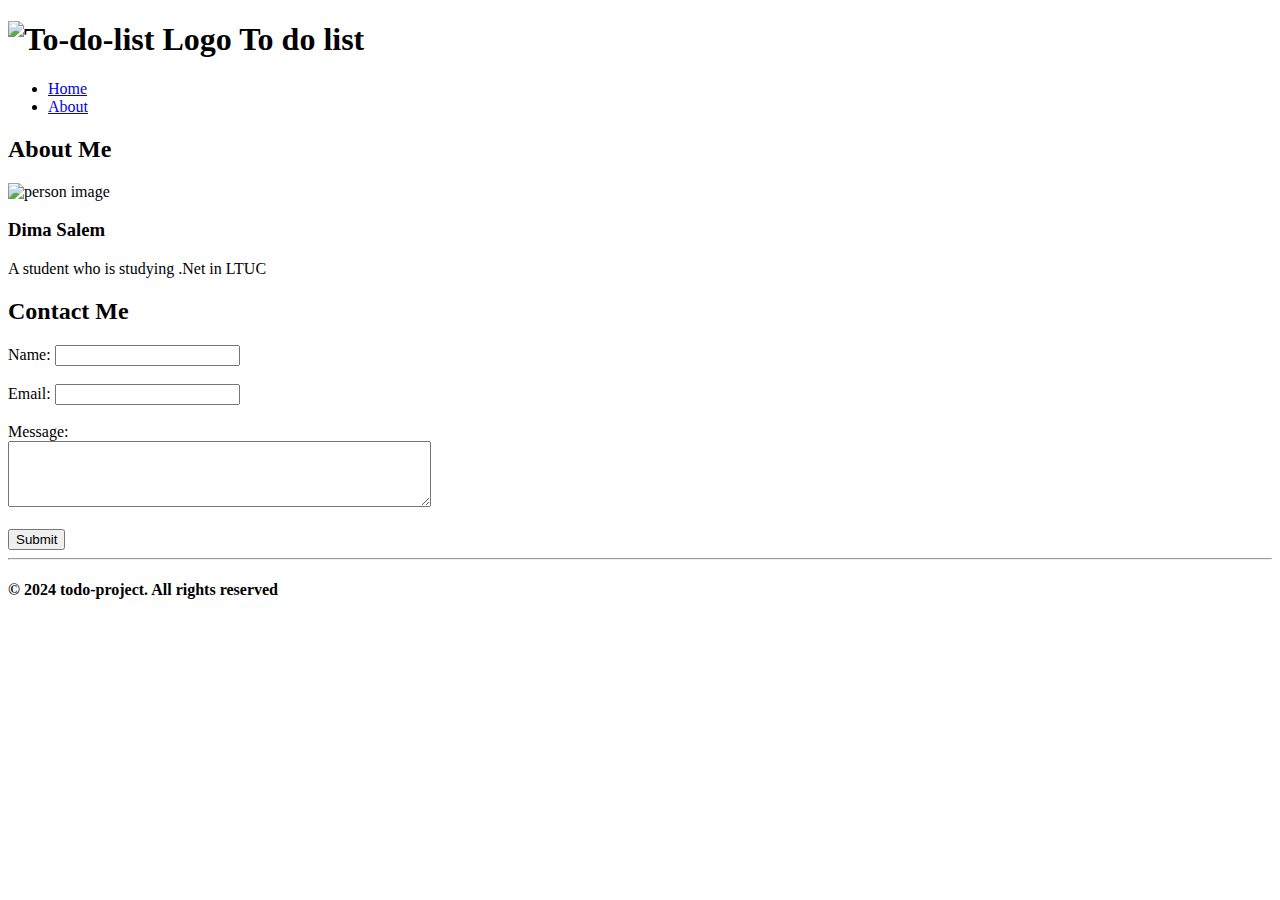
==== about.html @ 93f9178b "ADD about.html" ====
<!DOCTYPE html>
<html lang="en">

<head>
    <meta charset="UTF-8">
    <meta name="viewport" content="width=device-width, initial-scale=1.0">
    <title>todo-project</title>
</head>

<body>
    <header>
        <h1>
            <img src="images/logo.png" width="50" height="50" alt="To-do-list Logo"> To do list
        </h1>
        <nav>
            <ul>
                <li><a href="index.html">Home</a></li>
                <li><a href="about.html">About</a></li>
            </ul>
        </nav>
    </header>

    <main>
        <section>
            <h2>About Me</h2>
            <img src="images/person.png" width="100" height="100" alt="person image">
            <h3>Dima Salem</h3>
            <span>A student who is studying .Net in LTUC</span>
        </section>

        <section>
            <h2>Contact Me</h2>
            <form>
                <label for="name">Name:</label>
                <input type="text" id="name" name="name" required><br><br>
                <label for="email">Email:</label>
                <input type="email" id="email" name="email" required><br><br>
                <label for="message">Message:</label><br>
                <textarea id="message" name="message" rows="4" cols="50" required></textarea><br><br>
                <input type="submit" value="Submit">
            </form>
        </section>
    </main>

    <footer>
        <hr />
        <h4>
            <p>&copy; 2024 todo-project. All rights reserved</p>
        </h4>
    </footer>
</body>

</html>
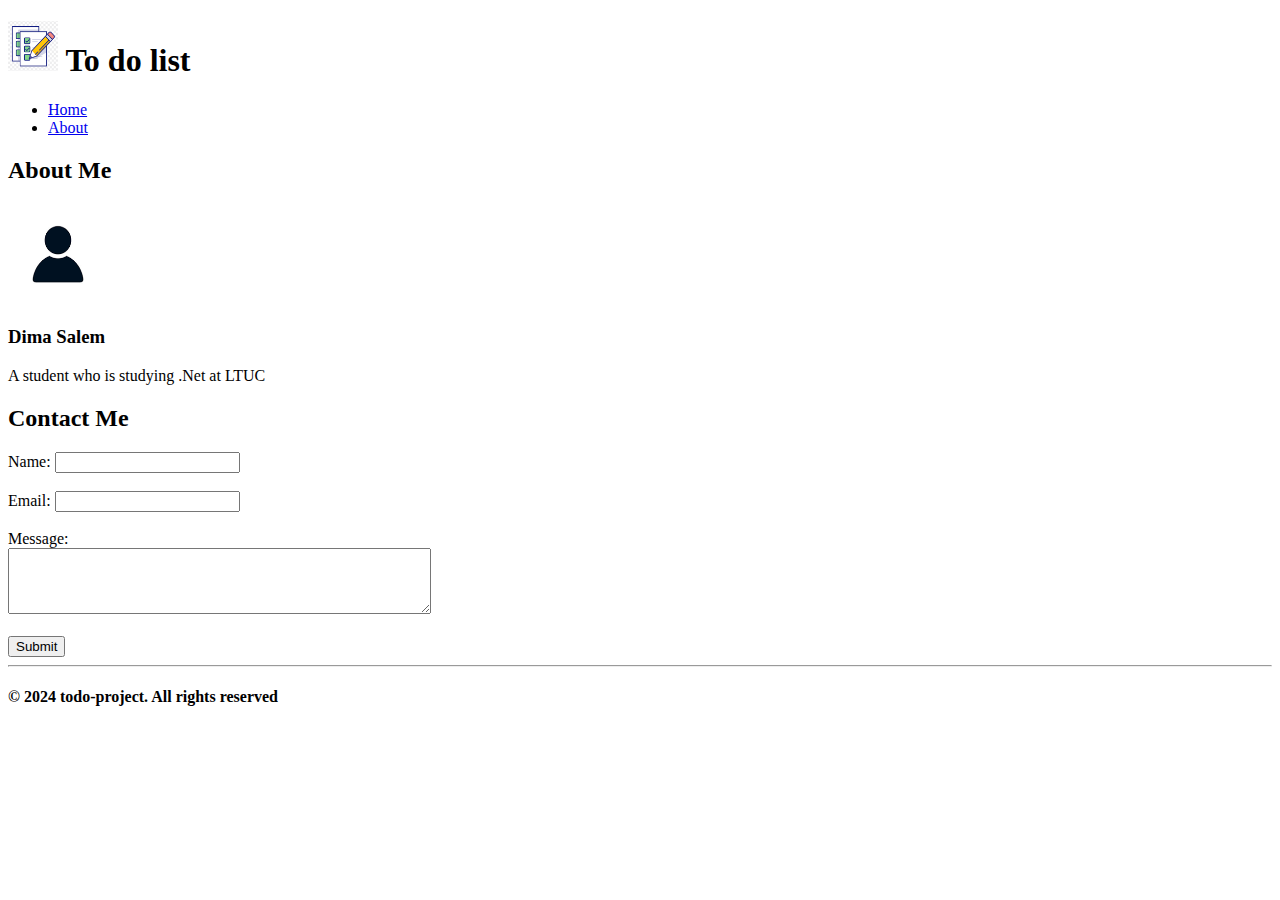
==== commit 39a22021: "UPD html files" ====
--- a/about.html
+++ b/about.html
@@ -5,12 +5,13 @@
     <meta charset="UTF-8">
     <meta name="viewport" content="width=device-width, initial-scale=1.0">
     <title>todo-project</title>
+    <link rel="stylesheet" href="style.css" />
 </head>
 
 <body>
     <header>
         <h1>
-            <img src="images/logo.png" width="50" height="50" alt="To-do-list Logo"> To do list
+            <img src="../images/logo.png" width="50" height="50" alt="To-do-list Logo"> To do list
         </h1>
         <nav>
             <ul>
@@ -23,9 +24,9 @@
     <main>
         <section>
             <h2>About Me</h2>
-            <img src="images/person.png" width="100" height="100" alt="person image">
+            <img src="../images/person.png" width="100" height="100" alt="person image">
             <h3>Dima Salem</h3>
-            <span>A student who is studying .Net in LTUC</span>
+            <span>A student who is studying .Net at LTUC</span>
         </section>
 
         <section>
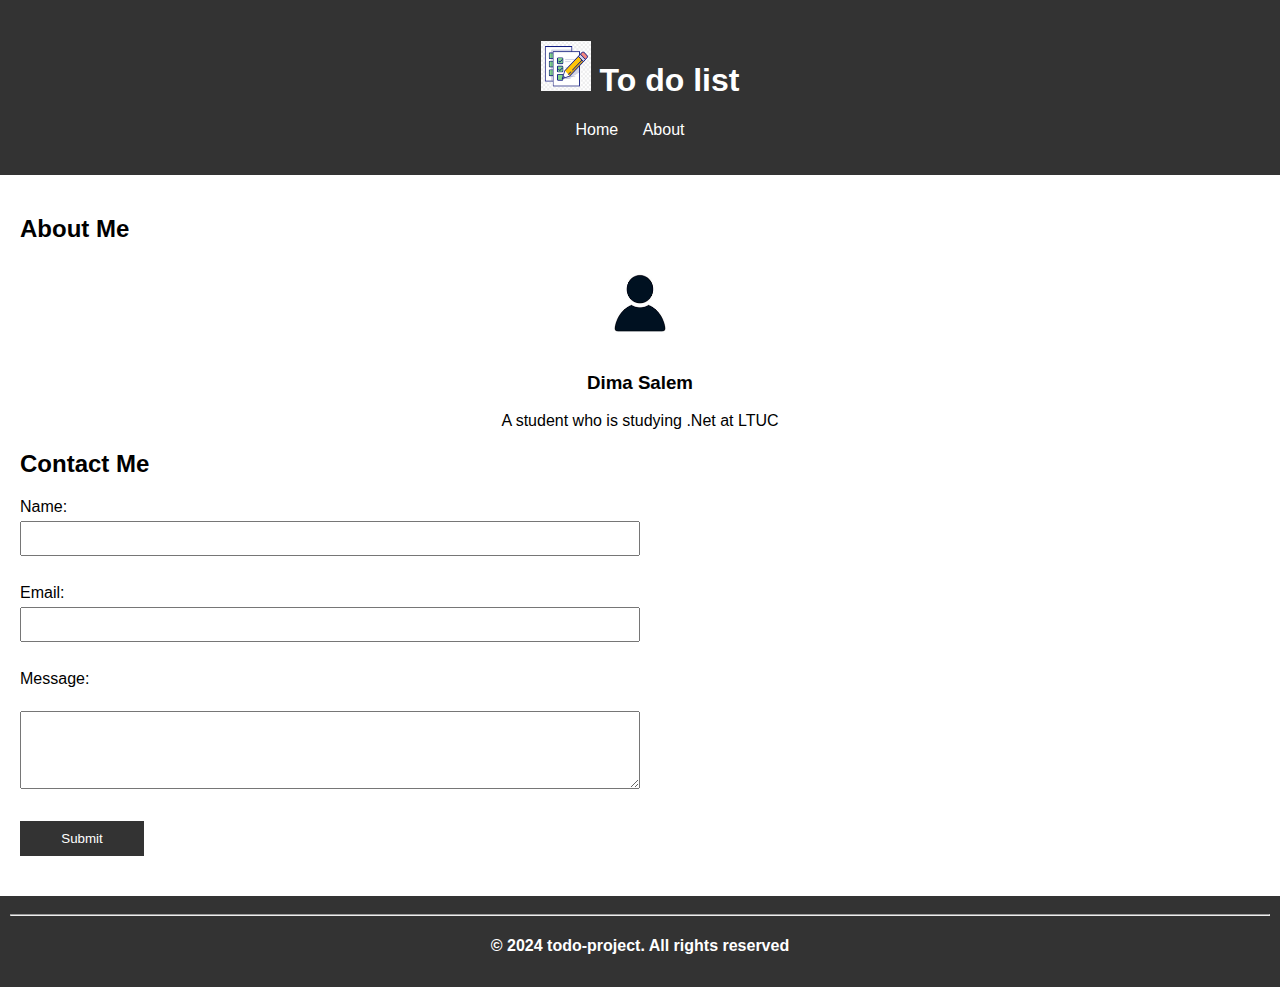
==== commit 8c3beb23: "UPD index.html" ====
--- a/about.html
+++ b/about.html
@@ -49,6 +49,7 @@
             <p>&copy; 2024 todo-project. All rights reserved</p>
         </h4>
     </footer>
+    <script src="app.js"></script>
 </body>
 
 </html>--- a/style.css
+++ b/style.css
@@ -0,0 +1,120 @@
+body {
+    font-family: Arial, sans-serif;
+    margin: 0;
+    padding: 0;
+}
+
+header {
+    background-color: #333;
+    color: white;
+    padding: 20px;
+    text-align: center;
+}
+
+
+nav ul {
+    list-style-type: none;
+    padding: 0;
+}
+
+nav ul li {
+    display: inline;
+    margin-right: 20px;
+}
+
+nav ul li a {
+    color: white;
+    text-decoration: none;
+}
+
+nav ul li a:hover {
+    text-decoration: underline;
+}
+
+main {
+    padding: 20px;
+}
+
+footer {
+    background-color: #333;
+    color: white;
+    padding: 10px;
+    text-align: center;
+}
+
+.footer-home {
+    margin-top: 150px;
+}
+
+table {
+    width: 100%;
+    border-collapse: collapse;
+}
+
+th,
+td {
+    padding: 8px;
+    text-align: left;
+    border-bottom: 1px solid #ddd;
+}
+
+th {
+    background-color: #333;
+    color: white;
+}
+
+
+section {
+    margin-bottom: 20px;
+}
+
+section h2 {
+    font-size: 24px;
+    margin-bottom: 10px;
+}
+
+section img {
+    display: block;
+    margin: 0 auto;
+    border-radius: 50%;
+}
+
+section h3 {
+    text-align: center;
+}
+
+section span {
+    display: block;
+    text-align: center;
+}
+
+section form {
+    margin-top: 20px;
+}
+
+section form label {
+    display: block;
+    margin-bottom: 5px;
+}
+
+section form input[type="text"],
+section form input[type="email"],
+section form textarea {
+    width: 50%;
+    padding: 8px;
+    margin-bottom: 10px;
+    box-sizing: border-box;
+}
+
+section form input[type="submit"] {
+    width: 10%;
+    padding: 10px;
+    background-color: #333;
+    color: white;
+    border: none;
+    cursor: pointer;
+}
+
+section form input[type="submit"]:hover {
+    background-color: #555;
+}